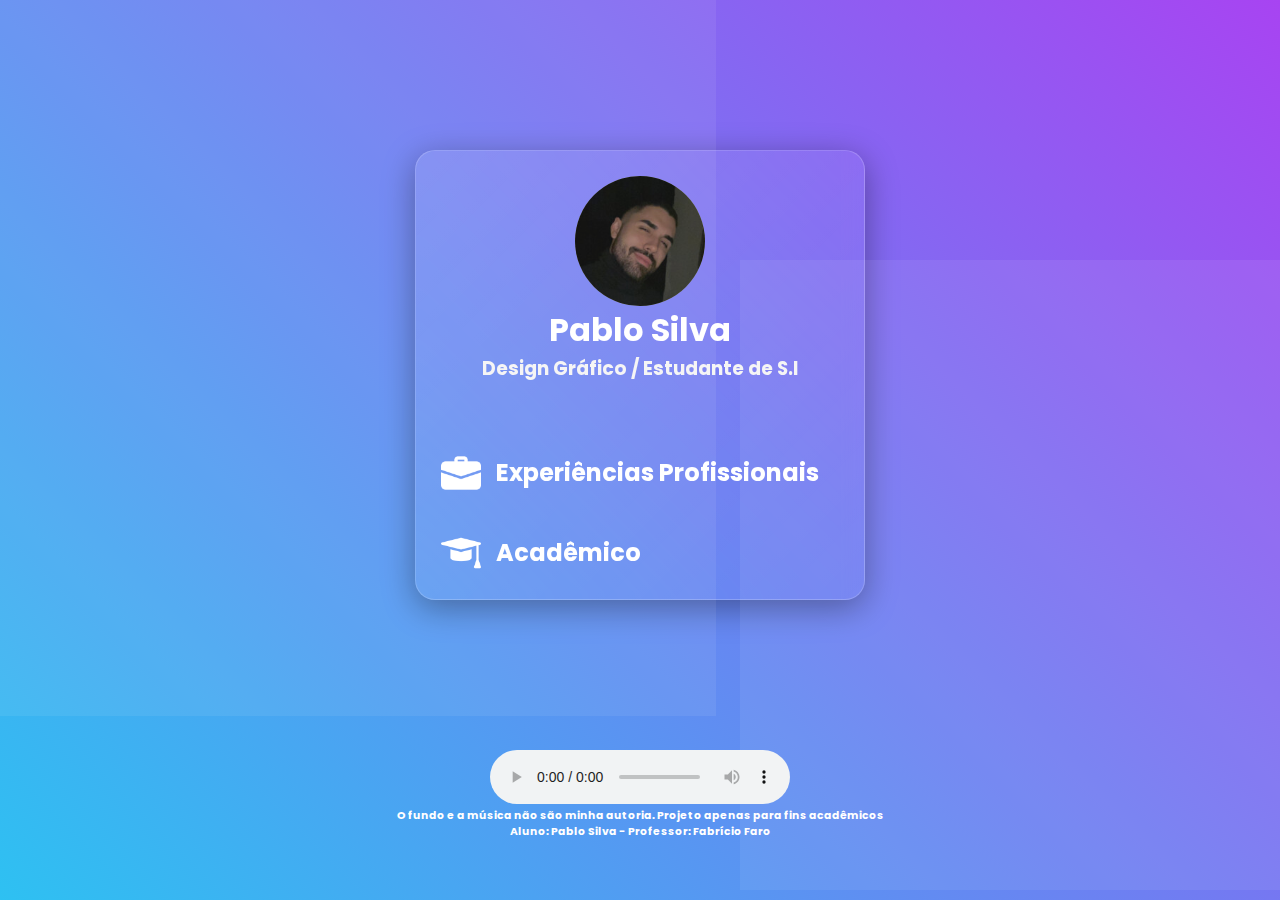
==== index.html @ 08bb1fd3 "Upando arquivos" ====
<!DOCTYPE html>
<html lang="en">
<head>
    <meta charset="UTF-8">
    <meta name="viewport" content="width=device-width, initial-scale=1.0">
    <title>Pablo Silva </title>
    <link rel="stylesheet" href="style.css">
</head>
<body>
    
    <div class="container glass">
        
        <div class="centralizar">
            <div class="circle">
                <img src="img/pablo.jpg">
              </div>
        </div>
        
        
        <div>
            <h1 id="meunome">Pablo Silva</h1>
            <h3 id="descricao">Design Gráfico / Estudante de S.I</h3>
        </div>
        
          <div id="conteudo">
           
            <div id="exp">
                <img src="img/mala.png" alt="" class="icone">
               <a href="exp.html"> <h2 class="titulos">Experiências Profissionais</h2></a>
            </div>
            
            <div id="acad">
                <img src="img/chapeu.png" alt="" class="icone">
                <a href="acad.html"><h2 class="titulos">Acadêmico</h2></a>
            </div>
           
             
        </div>

    </div>

    <div align="center">
    <audio controls autoplay>
        <source src="msc/musica.mp3" type="audio/mpeg">
      
      O navegador não suporta áudio.
      
      </audio>
    </div>

    <h6>O fundo e a música não são minha autoria. Projeto apenas para fins acadêmicos <br>
        Aluno: Pablo Silva - Professor: Fabrício Faro
    </h6>
</body>
</html>
---- style.css ----
@import url('https://fonts.googleapis.com/css2?family=Poppins:wght@400;500;600&display=swap');
* {
    margin: 0;
    padding: 0;
    box-sizing: border-box;
}

img {
    max-width: 100%;
}

a {
    display: inline-block;
    text-decoration: none;
}

.container {
    width: 450px;
    height: 450px;
    margin: 150px auto;
    border-radius: 90px;
    position: relative;
    padding: 25px;
}


.glass {
    background: linear-gradient(135deg, rgba(255, 255, 255, 0.1), rgba(255, 255, 255, 0));
    backdrop-filter: blur(10px);
    -webkit-backdrop-filter: blur(10px);
    border-radius: 20px;
    border: 1px solid rgba(255, 255, 255, 0.18);
    box-shadow: 0 8px 32px 0 rgba(0, 0, 0, 0.37);

}

#meunome {
    font-family: 'Poppins', sans-serif;
    text-align: center;
    color: white;
    align-items: center;
    justify-content: center;
}

#descricao {
    font-family:'Poppins', sans-serif;
    text-align: center;
    color: whitesmoke;
    align-items: center;
}


#creditos {
    font-family: 'Poppins', sans-serif;
    text-align: center;
    color: white;
}


.circle {
    display: flex;
    background-color: #aaa;
    border-radius: 50%;
    width: 130px;
    height: 130px;
    overflow: hidden;
    position: relative;
  }
  
  .circle img {
    position: absolute;
    bottom: 0;
    width: 100%;
    align-items: center;
  }

.centralizar {
    display: flex;
    align-items: center;
    justify-content: center;
}

.icone{
    width: 10%;
    color: white;
    
}

.titulos {
    font-family: poppins;
    color: white;
}

#exp {
    display: flex;
    align-items: center;
    gap: 15px;
}

#acad {
    display: flex;
    align-items: center;
    gap: 15px;
}

#conteudo {
    margin-top: 70px;
    height: 20%;
    gap: 40px;
    display: flex;
    flex-direction: column;
    align-items: center;
    justify-content: space-evenly;
}

#exp-text {
    color: white;
    font-family: poppins;
    font-size: 15px;
    margin-top: 30px;
    display: flex;
    flex-direction: column;
    align-items: left;
    gap: 30px;
    justify-content: space-evenly;
}

#acad-text {
    color: white;
    font-family: poppins;
    font-size: 15px;
    margin-top: 30px;
    display: flex;
    flex-direction: column;
    align-items: left;
    gap: 30px;
    justify-content: space-evenly;
    text-align: center;
}

#home{
    margin-left: 175px;
        width: 40px;
}


h6 {
    color: white;
    font-family: poppins;
    margin-bottom: 50px;
    text-align: center;
}

























body {
    background: -moz-linear-gradient(45deg, #02e1ba 0%, #26c9f2 29%, #d911f2 66%, #ffa079 100%);
    background: -webkit-linear-gradient(45deg, #02e1ba 0%,#26c9f2 29%,#d911f2 66%,#ffa079 100%);
    background: linear-gradient(45deg, #02e1ba 0%,#26c9f2 29%,#d911f2 66%,#ffa079 100%);
    background-size: 400% 400%;
    -webkit-animation: Gradient 15s ease infinite;
	-moz-animation: Gradient 15s ease infinite;
	animation: Gradient 15s ease infinite;
	/*min-height: calc(100vh - 2rem);*/
	display: flex;
	flex-direction: column;
	align-items: stretch;
	justify-content: space-evenly;
	overflow: hidden;
	position: relative; 
}

body::before, 
body::after {
	content: "";
	width: 70vmax;
	height: 70vmax;
	position: absolute;
	background: rgba(255, 255, 255, 0.07);
	left: -20vmin;
	top: -20vmin;
	animation: morph 15s linear infinite alternate, spin 20s linear infinite;
	z-index: 1;
	will-change: border-radius, transform;
	transform-origin: 55% 55%;
	pointer-events: none; 
}
	
body::after {
    width: 70vmin;
    height: 70vmin;
    left: auto;
    right: -10vmin;
    top: auto;
    bottom: 0;
    animation: morph 10s linear infinite alternate, spin 26s linear infinite reverse;
    transform-origin: 20% 20%; 
}

@-webkit-keyframes Gradient {
	0% {
		background-position: 0 50%
	}
	50% {
		background-position: 100% 50%
	}
	100% {
		background-position: 0 50%
	}
}

@-moz-keyframes Gradient {
	0% {
		background-position: 0 50%
	}
	50% {
		background-position: 100% 50%
	}
	100% {
		background-position: 0 50%
	}
}

@keyframes Gradient {
	0% {
		background-position: 0 50%
	}
	50% {
		background-position: 100% 50%
	}
	100% {
		background-position: 0 50%
	}
}

@keyframes morph {
  0% {
    border-radius: 40% 60% 60% 40% / 70% 30% 70% 30%; }
  100% {
    border-radius: 40% 60%; } 
}

@keyframes spin {
  to {
    transform: rotate(1turn); 
  } 
}
	.st0{display:none;}
	.st1{display:inline;}
	.st2{opacity:0.29;}
	.st3{fill:#FFFFFF;}
	.st4{clip-path:url(#SVGID_2_);fill:#FFFFFF;}
	.st5{clip-path:url(#SVGID_4_);}
	.st6{clip-path:url(#SVGID_6_);}
	.st7{clip-path:url(#SVGID_8_);}
	.st8{clip-path:url(#SVGID_10_);}
	.st9{fill:none;}
	.st10{clip-path:url(#SVGID_12_);}
	.st11{opacity:0.7;}
	.st12{clip-path:url(#SVGID_14_);}
	.st13{opacity:0.2;}
	.st14{clip-path:url(#SVGID_16_);}
	.st15{opacity:0.3;fill:#FFFFFF;enable-background:new    ;}
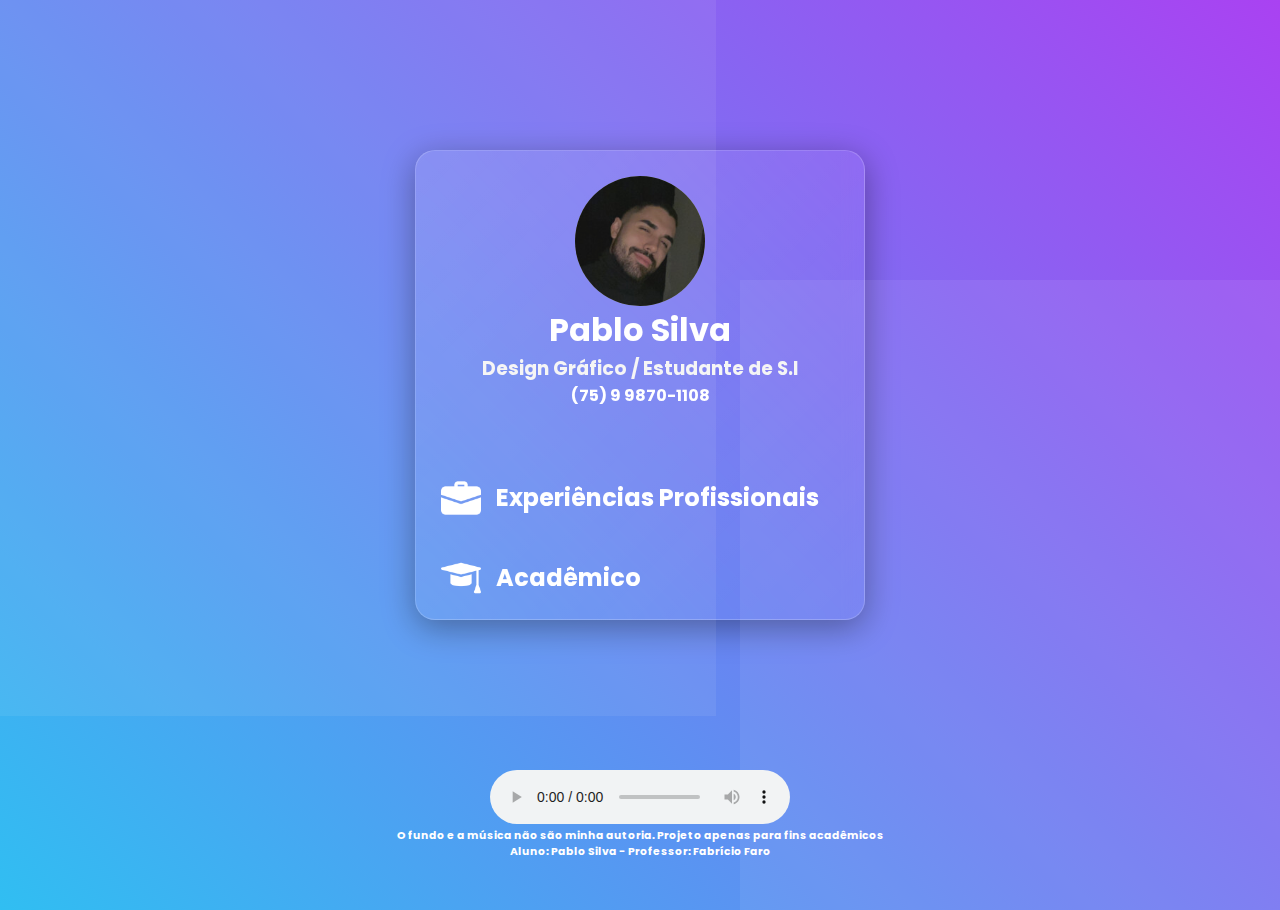
==== commit 8861acfa: "v.1.1" ====
--- a/index.html
+++ b/index.html
@@ -3,7 +3,7 @@
 <head>
     <meta charset="UTF-8">
     <meta name="viewport" content="width=device-width, initial-scale=1.0">
-    <title>Pablo Silva </title>
+    <title>Pablo Silva</title>
     <link rel="stylesheet" href="style.css">
 </head>
 <body>
@@ -19,7 +19,9 @@
         
         <div>
             <h1 id="meunome">Pablo Silva</h1>
-            <h3 id="descricao">Design Gráfico / Estudante de S.I</h3>
+            <h3 id="descricao">Design Gráfico / Estudante de S.I
+            </h3>
+            <p><b>(75) 9 9870-1108</b></p>
         </div>
         
           <div id="conteudo">
@@ -42,9 +44,7 @@
     <div align="center">
     <audio controls autoplay>
         <source src="msc/musica.mp3" type="audio/mpeg">
-      
       O navegador não suporta áudio.
-      
       </audio>
     </div>
 
--- a/style.css
+++ b/style.css
@@ -16,7 +16,7 @@
 
 .container {
     width: 450px;
-    height: 450px;
+    height: 470px;
     margin: 150px auto;
     border-radius: 90px;
     position: relative;
@@ -152,7 +152,11 @@
 }
 
 
-
+p {
+    font-family: Poppins;
+    color: white;
+    text-align: center;
+}
 
 
 
@@ -282,4 +286,4 @@
 	.st12{clip-path:url(#SVGID_14_);}
 	.st13{opacity:0.2;}
 	.st14{clip-path:url(#SVGID_16_);}
-	.st15{opacity:0.3;fill:#FFFFFF;enable-background:new    ;}+	.st15{opacity:0.3;fill:#FFFFFF;enable-background:new    ;}
